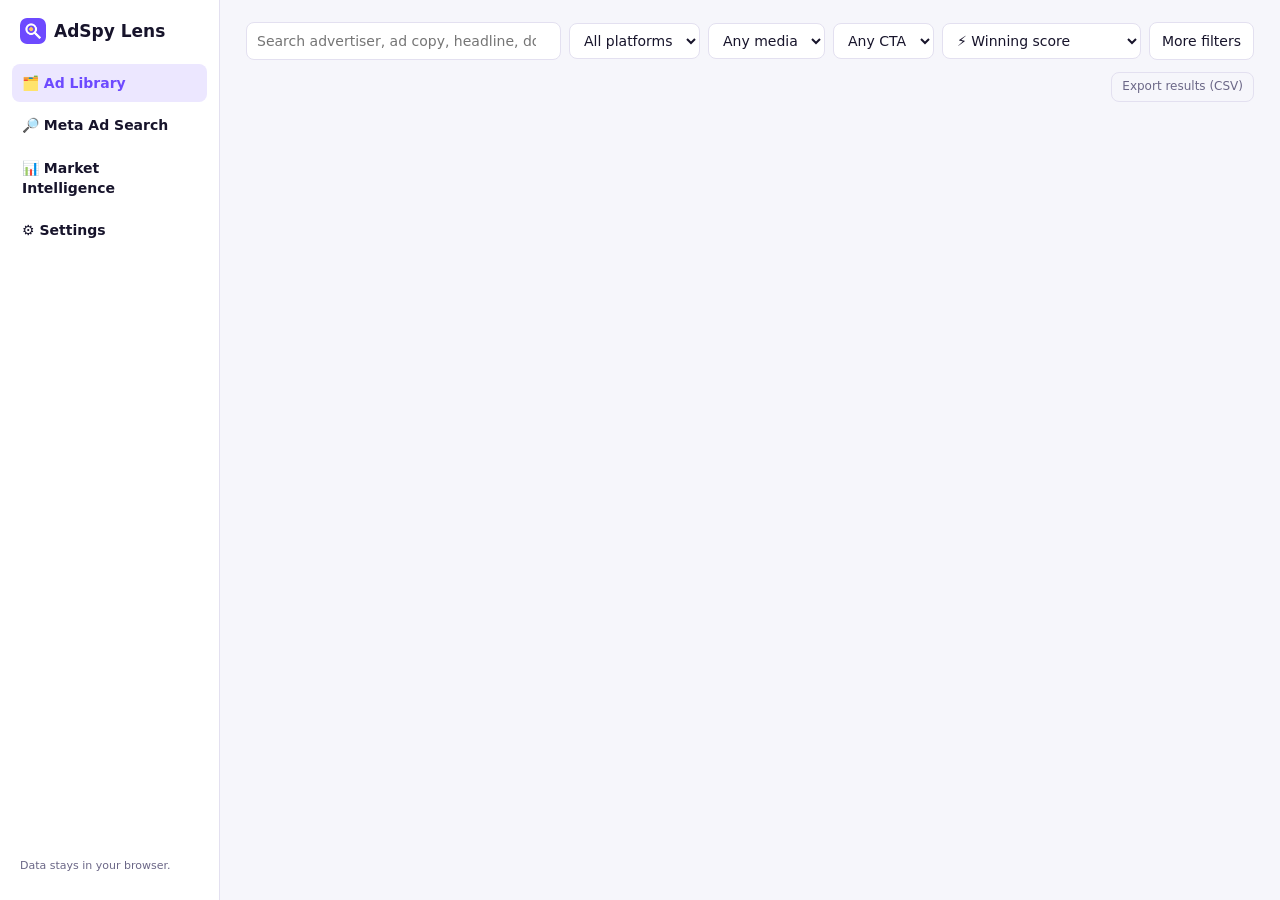
==== dashboard/dashboard.html @ c224272c "Replace repository contents with AdSpy Lens extension Removes the ScanCount pharmacy inventory app a" ====
<!doctype html>
<html lang="en">
<head>
  <meta charset="utf-8" />
  <meta name="viewport" content="width=device-width, initial-scale=1" />
  <title>AdSpy Lens</title>
  <link rel="icon" href="../icons/icon48.png" />
  <link rel="stylesheet" href="theme.css" />
  <link rel="stylesheet" href="dashboard.css" />
</head>
<body>
  <aside class="nav">
    <div class="brand"><img src="../icons/icon48.png" alt="" /> AdSpy Lens</div>
    <button data-view="library" class="active">🗂️ Ad Library <em id="nav-count"></em></button>
    <button data-view="search">🔎 Meta Ad Search</button>
    <button data-view="insights">📊 Market Intelligence</button>
    <button data-view="settings">⚙️ Settings</button>
    <div class="nav-foot">Data stays in your browser.</div>
  </aside>

  <main>
    <!-- ================= LIBRARY ================= -->
    <section id="view-library" class="view">
      <div id="welcome" class="welcome" hidden>
        <h2>Welcome to AdSpy Lens 👋</h2>
        <p>Browse Facebook, Instagram, YouTube, LinkedIn, Reddit, X or Google Search as usual — every ad you scroll past is saved here automatically with its copy, creative, CTA and landing page. On the <a href="https://www.facebook.com/ads/library/" target="_blank" rel="noopener">Meta Ad Library</a> you get "days running" badges and one-click saving.</p>
        <button class="ghost" id="welcome-close">Got it</button>
      </div>

      <div class="filters">
        <input id="f-q" type="search" placeholder="Search advertiser, ad copy, headline, domain, keyword…" />
        <select id="f-platform"><option value="">All platforms</option></select>
        <select id="f-media">
          <option value="">Any media</option>
          <option value="image">Image</option>
          <option value="video">Video</option>
          <option value="carousel">Carousel</option>
          <option value="text">Text only</option>
        </select>
        <select id="f-cta"><option value="">Any CTA</option></select>
        <select id="f-sort">
          <option value="score">⚡ Winning score</option>
          <option value="spend">Est. spend</option>
          <option value="engagement">Engagement / day</option>
          <option value="lastSeen">Recently seen</option>
          <option value="firstSeen">Newest found</option>
          <option value="oldest">Oldest found</option>
          <option value="seenCount">Most seen (frequency)</option>
          <option value="running">Longest running</option>
          <option value="advertiser">Advertiser A–Z</option>
        </select>
        <details class="more">
          <summary>More filters</summary>
          <div class="more-grid">
            <label>Seen from <input id="f-from" type="date" /></label>
            <label>to <input id="f-to" type="date" /></label>
            <label>Min. days running <input id="f-days" type="number" min="0" placeholder="0" /></label>
            <label>Min. times seen <input id="f-seen" type="number" min="0" placeholder="0" /></label>
            <label>Tag <input id="f-tag" type="text" placeholder="e.g. competitor" /></label>
            <label>Industry <select id="f-industry"><option value="">Any industry</option></select></label>
            <label>Min. winning score <input id="f-score" type="number" min="0" max="100" placeholder="0" /></label>
            <label class="check"><input id="f-fav" type="checkbox" /> Favorites only</label>
            <label class="check"><input id="f-active" type="checkbox" /> Active only (Ad Library)</label>
          </div>
        </details>
      </div>

      <div class="result-bar">
        <span id="result-count"></span>
        <span class="spacer"></span>
        <button class="ghost small" id="export-filtered">Export results (CSV)</button>
      </div>
      <div id="grid" class="grid"></div>
      <div class="load-more"><button class="ghost" id="more" hidden>Load more</button></div>
    </section>

    <!-- ================= META AD LIBRARY API ================= -->
    <section id="view-search" class="view" hidden>
      <h2>Search the Meta Ad Library</h2>
      <p class="sub">Searches Meta's official <a href="https://www.facebook.com/ads/library/api/" target="_blank" rel="noopener">Ad Library API</a> with your own access token (add it in Settings). Meta only returns commercial ads that were delivered in the EU/UK; political &amp; issue ads are returned for every country. For anything else, use the <a href="https://www.facebook.com/ads/library/" target="_blank" rel="noopener">Ad Library website</a> — AdSpy adds save buttons there.</p>
      <form id="api-form" class="filters">
        <input id="api-q" type="search" placeholder="Keyword or brand, e.g. &quot;protein powder&quot;" required />
        <input id="api-country" type="text" value="DE,FR,IT,ES,NL" title="Comma-separated ISO country codes" />
        <select id="api-status">
          <option value="ACTIVE">Active ads</option>
          <option value="ALL">All ads</option>
          <option value="INACTIVE">Inactive ads</option>
        </select>
        <select id="api-type">
          <option value="ALL">All ad types</option>
          <option value="POLITICAL_AND_ISSUE_ADS">Political &amp; issue</option>
        </select>
        <select id="api-platform">
          <option value="">Any placement</option>
          <option value="FACEBOOK">Facebook</option>
          <option value="INSTAGRAM">Instagram</option>
          <option value="MESSENGER">Messenger</option>
          <option value="AUDIENCE_NETWORK">Audience Network</option>
        </select>
        <button class="primary" type="submit">Search</button>
      </form>
      <div id="api-status-line" class="sub"></div>
      <div id="api-results" class="grid"></div>
      <div class="load-more"><button class="ghost" id="api-more" hidden>Load more</button></div>
    </section>

    <!-- ================= INSIGHTS ================= -->
    <section id="view-insights" class="view" hidden>
      <h2>Market intelligence</h2>
      <p class="sub">Scope the market by keyword, platform or industry, then see who dominates spend, which ads are winning, and which angles, offers, formats and hooks over-index in winners. Spend and cost figures are modelled ranges. Open any ad to see exactly how they were estimated.</p>
      <div id="market"></div>
    </section>

    <!-- ================= SETTINGS ================= -->
    <section id="view-settings" class="view" hidden>
      <h2>Settings</h2>
      <div class="panel">
        <h3>Capture</h3>
        <label class="row"><span>Capture ads automatically</span><span class="switch"><input type="checkbox" id="s-enabled" /><span></span></span></label>
        <label class="row"><span>Show “AdSpy ✓” badge on captured ads</span><span class="switch"><input type="checkbox" id="s-badges" /><span></span></span></label>
        <label class="row"><span>Store thumbnails locally (keeps previews after CDN links expire)</span><span class="switch"><input type="checkbox" id="s-thumbs" /><span></span></span></label>
        <div id="s-platforms"></div>
      </div>
      <div class="panel">
        <h3>Meta Ad Library API</h3>
        <p class="sub">Create a token in the <a href="https://developers.facebook.com/tools/explorer/" target="_blank" rel="noopener">Graph API Explorer</a> after confirming your identity at <a href="https://www.facebook.com/ID" target="_blank" rel="noopener">facebook.com/ID</a>. The token is stored only in this browser.</p>
        <label class="row"><span>Access token</span><input type="password" id="s-token" placeholder="EAAB…" /></label>
        <label class="row"><span>Graph API version</span><input type="text" id="s-version" /></label>
      </div>
      <div class="panel">
        <h3>Estimation model</h3>
        <p class="sub">Spend, CPM, CPA and revenue for competitor ads are modelled from public signals plus benchmarks. Set your market and, if you know your niche's real numbers, override the benchmarks to sharpen every estimate.</p>
        <label class="row"><span>Main market (ISO country, used for feed ads)</span><input type="text" id="s-country" maxlength="2" placeholder="US" /></label>
        <label class="row"><span>CPM override (USD per 1,000 impressions)</span><input type="number" id="s-cpm" min="0" step="0.1" placeholder="auto" /></label>
        <label class="row"><span>Conversion rate override (%)</span><input type="number" id="s-cvr" min="0" step="0.1" placeholder="auto" /></label>
        <label class="row"><span>Average order value override (USD)</span><input type="number" id="s-aov" min="0" step="1" placeholder="auto" /></label>
      </div>
      <div class="panel">
        <h3>Data</h3>
        <div class="actions">
          <button class="ghost" id="export-json">Export all (JSON)</button>
          <button class="ghost" id="export-csv">Export all (CSV)</button>
          <label class="ghost file">Import JSON<input type="file" id="import" accept="application/json" hidden /></label>
          <button class="danger" id="clear">Delete all data</button>
        </div>
        <p class="sub" id="data-status"></p>
      </div>
    </section>
  </main>

  <!-- ================= DETAIL DRAWER ================= -->
  <div id="drawer-backdrop" class="backdrop" hidden></div>
  <aside id="drawer" class="drawer" hidden aria-label="Ad details"></aside>

  <script type="module" src="dashboard.js"></script>
</body>
</html>
---- dashboard/theme.css ----
:root {
  --bg: #f6f6fb;
  --panel: #ffffff;
  --panel-2: #f0eef9;
  --border: #e3e0f0;
  --text: #17142b;
  --sub: #6b6787;
  --accent: #6d4aff;
  --accent-ink: #ffffff;
  --accent-soft: #ece7ff;
  --hot: #c2410c;
  --hot-soft: #ffedd5;
  --danger: #dc2626;
  --shadow: 0 1px 2px rgba(23, 20, 43, 0.06), 0 6px 20px rgba(23, 20, 43, 0.06);
  --radius: 12px;
  color-scheme: light;
}
@media (prefers-color-scheme: dark) {
  :root {
    --bg: #0e0d16;
    --panel: #17151f;
    --panel-2: #1f1c2b;
    --border: #2c2840;
    --text: #eceaf5;
    --sub: #9c97b5;
    --accent: #8b70ff;
    --accent-soft: #2a2350;
    --hot: #fb923c;
    --hot-soft: #3a2414;
    --danger: #f87171;
    --shadow: 0 1px 2px rgba(0, 0, 0, 0.4), 0 6px 20px rgba(0, 0, 0, 0.3);
    color-scheme: dark;
  }
}
* { box-sizing: border-box; }
[hidden] { display: none !important; }
body {
  margin: 0;
  background: var(--bg);
  color: var(--text);
  font: 14px/1.45 system-ui, -apple-system, 'Segoe UI', Roboto, sans-serif;
}
button, input, select, textarea { font: inherit; color: inherit; }
button { cursor: pointer; }
.primary { background: var(--accent); color: var(--accent-ink); border: 0; border-radius: 8px; padding: 8px 14px; font-weight: 600; }
.ghost { background: transparent; border: 1px solid var(--border); border-radius: 8px; padding: 8px 14px; }
.danger { background: transparent; color: var(--danger); border: 1px solid currentColor; border-radius: 8px; padding: 8px 14px; }
input[type="search"], input[type="text"], input[type="password"], input[type="number"], input[type="date"], select, textarea {
  background: var(--panel);
  border: 1px solid var(--border);
  border-radius: 8px;
  padding: 8px 10px;
  min-width: 0;
}
input:focus, select:focus, textarea:focus { outline: 2px solid var(--accent); outline-offset: -1px; }
.switch { position: relative; display: inline-block; width: 38px; height: 22px; flex: none; }
.switch input { opacity: 0; width: 0; height: 0; }
.switch span { position: absolute; inset: 0; border-radius: 999px; background: var(--border); transition: 0.15s; }
.switch span::before { content: ''; position: absolute; width: 16px; height: 16px; left: 3px; top: 3px; border-radius: 50%; background: #fff; transition: 0.15s; }
.switch input:checked + span { background: var(--accent); }
.switch input:checked + span::before { transform: translateX(16px); }
.switch.small { transform: scale(0.85); }
---- dashboard/dashboard.css ----
body { display: grid; grid-template-columns: 220px 1fr; min-height: 100vh; }
a { color: var(--accent); }
h2 { margin: 0 0 6px; font-size: 22px; }
h3 { margin: 0 0 10px; font-size: 13px; text-transform: uppercase; letter-spacing: 0.05em; color: var(--sub); }
.sub { color: var(--sub); font-size: 13px; max-width: 900px; }
.small { padding: 5px 10px !important; font-size: 12px; }

/* nav */
.nav { position: sticky; top: 0; height: 100vh; padding: 18px 12px; background: var(--panel); border-right: 1px solid var(--border); display: flex; flex-direction: column; gap: 4px; }
.nav .brand { display: flex; align-items: center; gap: 8px; font-weight: 800; font-size: 17px; padding: 0 8px 16px; }
.nav .brand img { width: 26px; height: 26px; border-radius: 7px; }
.nav button { text-align: left; background: none; border: 0; padding: 9px 10px; border-radius: 8px; font-weight: 600; display: flex; align-items: center; gap: 6px; }
.nav button:hover { background: var(--panel-2); }
.nav button.active { background: var(--accent-soft); color: var(--accent); }
.nav button em { margin-left: auto; font-style: normal; font-size: 11px; color: var(--sub); }
.nav-foot { margin-top: auto; font-size: 11px; color: var(--sub); padding: 8px; }

main { padding: 22px 26px 60px; min-width: 0; }
.view > h2 + .sub { margin-bottom: 16px; }

.welcome { background: var(--accent-soft); border-radius: var(--radius); padding: 16px 18px; margin-bottom: 16px; }
.welcome p { margin: 6px 0 10px; max-width: 820px; }

/* filters */
.filters { display: flex; flex-wrap: wrap; gap: 8px; align-items: center; margin-bottom: 12px; }
.filters input[type="search"] { flex: 1 1 280px; }
.more { position: relative; }
.more summary { list-style: none; cursor: pointer; border: 1px solid var(--border); border-radius: 8px; padding: 8px 12px; background: var(--panel); }
.more[open] summary { background: var(--accent-soft); }
.more-grid { position: absolute; right: 0; top: calc(100% + 6px); z-index: 20; background: var(--panel); border: 1px solid var(--border); border-radius: var(--radius); box-shadow: var(--shadow); padding: 14px; display: grid; grid-template-columns: 1fr 1fr; gap: 10px; width: 420px; }
.more-grid label { display: grid; gap: 4px; font-size: 12px; color: var(--sub); }
.more-grid label.check { display: flex; align-items: center; gap: 6px; color: var(--text); font-size: 13px; }

.result-bar { display: flex; align-items: center; gap: 8px; margin-bottom: 12px; color: var(--sub); font-size: 13px; }
.spacer { flex: 1; }

/* grid & cards */
.grid { display: grid; grid-template-columns: repeat(auto-fill, minmax(260px, 1fr)); gap: 14px; }
.card { background: var(--panel); border: 1px solid var(--border); border-radius: var(--radius); overflow: hidden; display: flex; flex-direction: column; box-shadow: var(--shadow); cursor: pointer; transition: transform 0.12s; }
.card:hover { transform: translateY(-2px); }
.thumb { position: relative; aspect-ratio: 1.25; background: var(--panel-2); display: grid; place-items: center; overflow: hidden; }
.thumb img { width: 100%; height: 100%; object-fit: cover; }
.thumb .ph { font-size: 13px; color: var(--sub); padding: 16px; text-align: center; display: -webkit-box; -webkit-line-clamp: 6; -webkit-box-orient: vertical; overflow: hidden; }
.chip { position: absolute; top: 8px; left: 8px; color: #fff; font-size: 11px; font-weight: 700; padding: 3px 8px; border-radius: 999px; }
.fmt { position: absolute; bottom: 8px; left: 8px; background: rgba(0,0,0,.65); color: #fff; font-size: 11px; padding: 2px 7px; border-radius: 6px; }
.star { position: absolute; top: 6px; right: 6px; border: 0; background: rgba(0,0,0,.45); color: #fff; width: 30px; height: 30px; border-radius: 50%; font-size: 15px; line-height: 1; }
.star.on { background: #f5b301; }
.card-body { padding: 10px 12px 12px; display: grid; gap: 4px; }
.adv { font-weight: 700; white-space: nowrap; overflow: hidden; text-overflow: ellipsis; }
.copy { font-size: 13px; color: var(--sub); display: -webkit-box; -webkit-line-clamp: 3; -webkit-box-orient: vertical; overflow: hidden; min-height: 1.45em; }
.meta { display: flex; flex-wrap: wrap; gap: 5px; margin-top: 4px; }
.pill { font-size: 11px; padding: 2px 7px; border-radius: 999px; background: var(--panel-2); color: var(--sub); white-space: nowrap; }
.pill.hot { background: var(--hot-soft); color: var(--hot); font-weight: 700; }
.pill.cta { background: var(--accent-soft); color: var(--accent); font-weight: 600; }
.load-more { text-align: center; margin-top: 18px; }
.empty-state { grid-column: 1 / -1; text-align: center; color: var(--sub); padding: 60px 20px; }

/* drawer */
.backdrop { position: fixed; inset: 0; background: rgba(10, 8, 25, 0.45); z-index: 40; }
.drawer { position: fixed; top: 0; right: 0; bottom: 0; width: min(560px, 100vw); background: var(--panel); z-index: 41; overflow-y: auto; padding: 20px 22px 40px; box-shadow: -10px 0 30px rgba(0,0,0,.2); }
.drawer header { display: flex; align-items: flex-start; gap: 10px; margin-bottom: 12px; }
.drawer header h2 { font-size: 19px; flex: 1; word-break: break-word; }
.drawer .close { border: 0; background: var(--panel-2); width: 32px; height: 32px; border-radius: 50%; font-size: 16px; }
.gallery { display: grid; grid-template-columns: repeat(auto-fill, minmax(150px, 1fr)); gap: 8px; margin: 10px 0; }
.gallery img { width: 100%; border-radius: 8px; background: var(--panel-2); min-height: 80px; object-fit: cover; }
.adtext { white-space: pre-wrap; background: var(--panel-2); padding: 12px; border-radius: 10px; font-size: 13px; }
.facts { display: grid; grid-template-columns: 140px 1fr; gap: 6px 12px; font-size: 13px; margin: 14px 0; }
.facts dt { color: var(--sub); }
.facts dd { margin: 0; word-break: break-word; }
.drawer .actions, .panel .actions { display: flex; flex-wrap: wrap; gap: 8px; margin: 12px 0; }
.drawer label.field { display: grid; gap: 4px; font-size: 12px; color: var(--sub); margin-top: 10px; }
.drawer textarea { min-height: 80px; resize: vertical; }
.analysis { margin-top: 12px; padding: 12px; border: 1px dashed var(--border); border-radius: 10px; font-size: 13px; }
.analysis .tags { display: flex; flex-wrap: wrap; gap: 5px; margin-top: 6px; }

/* insights */
.kpis { display: grid; grid-template-columns: repeat(auto-fit, minmax(150px, 1fr)); gap: 12px; margin: 14px 0; }
.kpi { background: var(--panel); border: 1px solid var(--border); border-radius: var(--radius); padding: 14px; }
.kpi b { display: block; font-size: 24px; }
.kpi span { color: var(--sub); font-size: 12px; }
.panels { display: grid; grid-template-columns: repeat(auto-fit, minmax(340px, 1fr)); gap: 14px; }
.panel { background: var(--panel); border: 1px solid var(--border); border-radius: var(--radius); padding: 16px; margin-bottom: 14px; }
.bars { display: grid; gap: 6px; }
.bar { display: grid; grid-template-columns: minmax(0, 1fr) 46px; gap: 8px; align-items: center; font-size: 13px; }
.bar .label { position: relative; padding: 4px 8px; border-radius: 6px; overflow: hidden; white-space: nowrap; text-overflow: ellipsis; }
.bar .label i { position: absolute; inset: 0 auto 0 0; background: var(--accent-soft); z-index: 0; border-radius: 6px; }
.bar .label span { position: relative; z-index: 1; }
.bar b { text-align: right; font-variant-numeric: tabular-nums; }
.bar.link { cursor: pointer; }
.bar.link:hover .label span { text-decoration: underline; }
.daily { display: flex; align-items: flex-end; gap: 3px; height: 140px; padding-top: 10px; }
.daily div { flex: 1; background: var(--accent); border-radius: 3px 3px 0 0; min-height: 2px; opacity: .85; }
.daily div:hover { opacity: 1; }

/* settings */
.row { display: flex; align-items: center; justify-content: space-between; gap: 16px; padding: 8px 0; border-bottom: 1px solid var(--border); }
.row:last-child { border-bottom: 0; }
.row input[type="password"], .row input[type="text"], .row input[type="number"] { width: 320px; max-width: 60%; }
label.file { cursor: pointer; display: inline-block; }

@media (max-width: 760px) {
  body { grid-template-columns: 1fr; }
  .nav { position: static; height: auto; flex-direction: row; flex-wrap: wrap; border-right: 0; border-bottom: 1px solid var(--border); }
  .nav .brand, .nav-foot { display: none; }
  main { padding: 16px; }
  .more-grid { width: min(420px, calc(100vw - 32px)); }
}

/* ---------- scores, estimates, market intelligence ---------- */
.score { font-size: 11px; font-weight: 800; padding: 2px 7px; border-radius: 999px; white-space: nowrap; }
.score.shi { background: #dcfce7; color: #166534; }
.score.smid { background: #fef3c7; color: #92400e; }
.score.slo { background: var(--panel-2); color: var(--sub); }
@media (prefers-color-scheme: dark) {
  .score.shi { background: #14532d; color: #bbf7d0; }
  .score.smid { background: #451a03; color: #fde68a; }
}
h3.sec { margin: 22px 0 10px; padding-top: 14px; border-top: 1px solid var(--border); }
.perf-head { display: flex; gap: 16px; align-items: center; }
.ring { --c: var(--sub); flex: none; width: 76px; height: 76px; border-radius: 50%; display: grid; place-items: center;
  background: conic-gradient(var(--c) calc(var(--p) * 1%), var(--panel-2) 0); }
.ring b { display: grid; place-items: center; width: 60px; height: 60px; border-radius: 50%; background: var(--panel); font-size: 22px; }
.ring.shi { --c: #16a34a; } .ring.smid { --c: #d97706; } .ring.slo { --c: #94a3b8; }
.factors { flex: 1; display: grid; gap: 4px; min-width: 0; }
.factor { display: grid; grid-template-columns: 130px 1fr 140px; gap: 8px; align-items: center; font-size: 12px; }
.factor i { height: 6px; background: var(--panel-2); border-radius: 3px; overflow: hidden; }
.factor u { display: block; height: 100%; background: var(--accent); }
.factor em { font-style: normal; color: var(--sub); white-space: nowrap; overflow: hidden; text-overflow: ellipsis; }
.perf-meta { display: flex; flex-wrap: wrap; gap: 6px; margin: 12px 0 8px; align-items: center; }
.perf-meta .ind select { border: 0; background: transparent; padding: 0 2px; font-size: 11px; }
.conf { font-size: 11px; font-weight: 700; padding: 3px 8px; border-radius: 999px; }
.c-high { background: #dcfce7; color: #166534; } .c-medium { background: #fef3c7; color: #92400e; }
.c-low { background: #ffedd5; color: #9a3412; } .c-very-low { background: #fee2e2; color: #991b1b; }
table.est { width: 100%; border-collapse: collapse; font-size: 13px; }
table.est th, table.est td { padding: 5px 8px; border-bottom: 1px solid var(--border); text-align: left; }
table.est thead th { color: var(--sub); font-size: 11px; text-transform: uppercase; letter-spacing: .04em; }
table.est .num, table.data .num { text-align: right; font-variant-numeric: tabular-nums; }
table.est .likely { font-weight: 700; }
.basis { margin-top: 10px; font-size: 13px; }
.basis summary { cursor: pointer; color: var(--accent); font-weight: 600; }
.basis li { margin: 4px 0; color: var(--sub); }
.kpis.mini { grid-template-columns: repeat(auto-fill, minmax(110px, 1fr)); gap: 8px; margin: 8px 0; }
.kpis.mini .kpi { padding: 10px; }
.kpis.mini .kpi b { font-size: 18px; }
.spark-wrap { display: flex; align-items: center; gap: 10px; }
.spark { width: 220px; height: 44px; }
.spark polyline { fill: none; stroke: var(--accent); stroke-width: 2; }
.tags { display: flex; flex-wrap: wrap; gap: 5px; }
.scope { position: sticky; top: 0; z-index: 5; background: var(--bg); padding: 8px 0; }
.hint { margin: -4px 0 10px; }
.table-wrap { overflow-x: auto; }
table.data { width: 100%; border-collapse: collapse; font-size: 13px; }
table.data th { text-align: left; font-size: 11px; text-transform: uppercase; letter-spacing: .04em; color: var(--sub); padding: 6px 8px; border-bottom: 1px solid var(--border); cursor: pointer; white-space: nowrap; user-select: none; }
table.data th:hover { color: var(--accent); }
table.data td { padding: 6px 8px; border-bottom: 1px solid var(--border); vertical-align: middle; }
table.data tr.link { cursor: pointer; }
table.data tr.link:hover td { background: var(--panel-2); }
.clip { display: inline-block; max-width: 340px; white-space: nowrap; overflow: hidden; text-overflow: ellipsis; vertical-align: bottom; }
.sov { position: relative; display: inline-block; min-width: 70px; padding: 1px 6px; border-radius: 4px; overflow: hidden; }
.sov i { position: absolute; inset: 0 auto 0 0; background: var(--accent-soft); z-index: 0; }
.sov { isolation: isolate; } .sov i { z-index: -1; }
.lift { font-weight: 700; font-variant-numeric: tabular-nums; }
.lift.up { color: #16a34a; } .lift.down { color: var(--danger); } .lift.weak { color: var(--sub); font-weight: 400; }
.cols { display: flex; align-items: flex-end; gap: 4px; padding-bottom: 18px; }
.col { flex: 1; height: 100%; display: flex; flex-direction: column; justify-content: flex-end; align-items: center; position: relative; min-width: 0; }
.col-bar { width: 100%; background: var(--accent); border-radius: 3px 3px 0 0; min-height: 2px; opacity: .85; }
.col:hover .col-bar { opacity: 1; }
.col span { position: absolute; bottom: -17px; font-size: 10px; color: var(--sub); white-space: nowrap; }
.aud { display: grid; grid-template-columns: repeat(auto-fit, minmax(220px, 1fr)); gap: 16px; }
.pill.weak { background: transparent; border: 1px dashed var(--border); }
.drawer > h3 { margin: 18px 0 8px; }
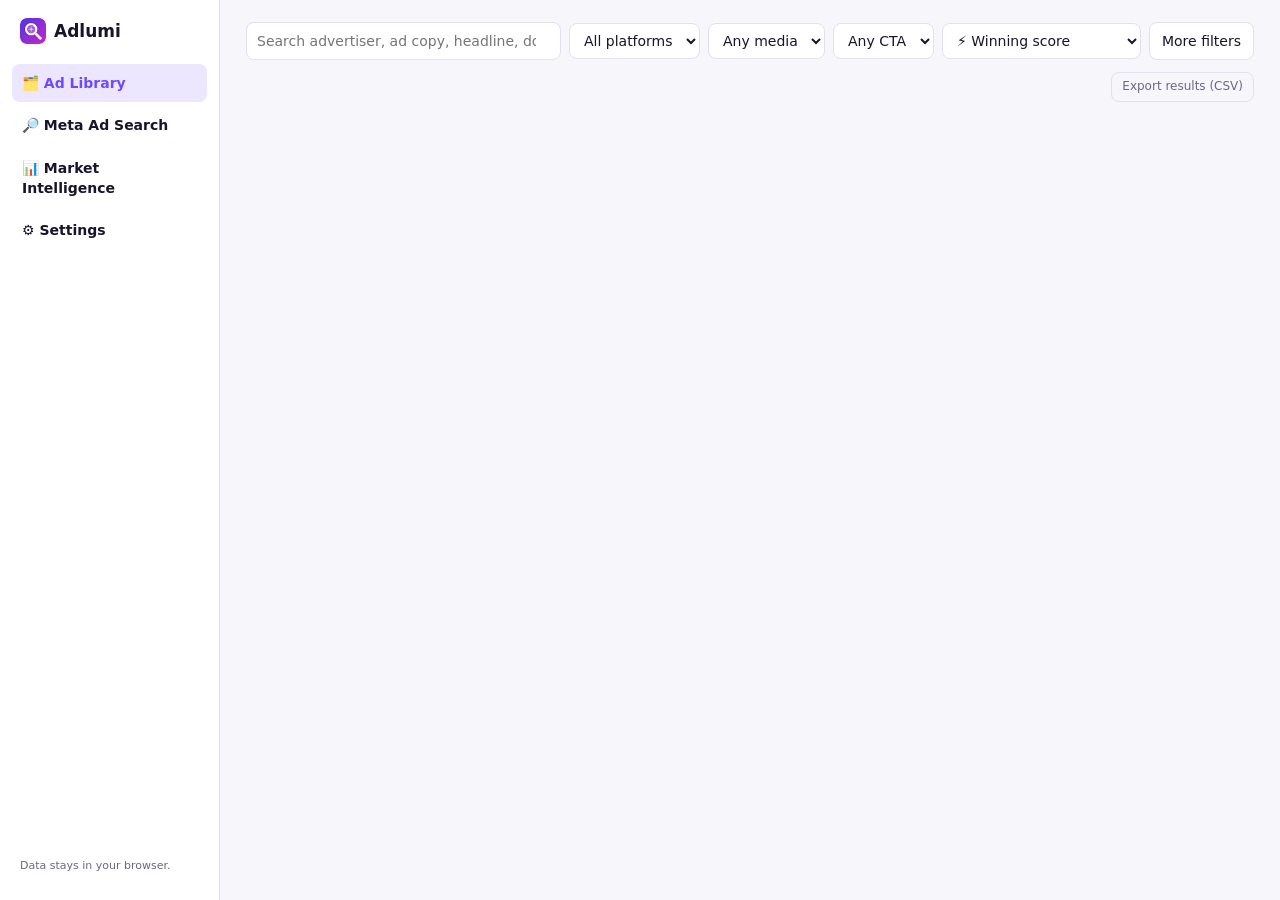
==== commit 2457024c: "Rebrand to Adlumi and prepare Chrome Web Store submission - Rename user-visible strings to Adlumi (i" ====
--- a/dashboard/dashboard.html
+++ b/dashboard/dashboard.html
@@ -3,14 +3,14 @@
 <head>
   <meta charset="utf-8" />
   <meta name="viewport" content="width=device-width, initial-scale=1" />
-  <title>AdSpy Lens</title>
+  <title>Adlumi</title>
   <link rel="icon" href="../icons/icon48.png" />
   <link rel="stylesheet" href="theme.css" />
   <link rel="stylesheet" href="dashboard.css" />
 </head>
 <body>
   <aside class="nav">
-    <div class="brand"><img src="../icons/icon48.png" alt="" /> AdSpy Lens</div>
+    <div class="brand"><img src="../icons/icon48.png" alt="" /> Adlumi</div>
     <button data-view="library" class="active">🗂️ Ad Library <em id="nav-count"></em></button>
     <button data-view="search">🔎 Meta Ad Search</button>
     <button data-view="insights">📊 Market Intelligence</button>
@@ -22,7 +22,7 @@
     <!-- ================= LIBRARY ================= -->
     <section id="view-library" class="view">
       <div id="welcome" class="welcome" hidden>
-        <h2>Welcome to AdSpy Lens 👋</h2>
+        <h2>Welcome to Adlumi 👋</h2>
         <p>Browse Facebook, Instagram, YouTube, LinkedIn, Reddit, X or Google Search as usual — every ad you scroll past is saved here automatically with its copy, creative, CTA and landing page. On the <a href="https://www.facebook.com/ads/library/" target="_blank" rel="noopener">Meta Ad Library</a> you get "days running" badges and one-click saving.</p>
         <button class="ghost" id="welcome-close">Got it</button>
       </div>
@@ -77,7 +77,7 @@
     <!-- ================= META AD LIBRARY API ================= -->
     <section id="view-search" class="view" hidden>
       <h2>Search the Meta Ad Library</h2>
-      <p class="sub">Searches Meta's official <a href="https://www.facebook.com/ads/library/api/" target="_blank" rel="noopener">Ad Library API</a> with your own access token (add it in Settings). Meta only returns commercial ads that were delivered in the EU/UK; political &amp; issue ads are returned for every country. For anything else, use the <a href="https://www.facebook.com/ads/library/" target="_blank" rel="noopener">Ad Library website</a> — AdSpy adds save buttons there.</p>
+      <p class="sub">Searches Meta's official <a href="https://www.facebook.com/ads/library/api/" target="_blank" rel="noopener">Ad Library API</a> with your own access token (add it in Settings). Meta only returns commercial ads that were delivered in the EU/UK; political &amp; issue ads are returned for every country. For anything else, use the <a href="https://www.facebook.com/ads/library/" target="_blank" rel="noopener">Ad Library website</a> — Adlumi adds save buttons there.</p>
       <form id="api-form" class="filters">
         <input id="api-q" type="search" placeholder="Keyword or brand, e.g. &quot;protein powder&quot;" required />
         <input id="api-country" type="text" value="DE,FR,IT,ES,NL" title="Comma-separated ISO country codes" />
@@ -117,7 +117,7 @@
       <div class="panel">
         <h3>Capture</h3>
         <label class="row"><span>Capture ads automatically</span><span class="switch"><input type="checkbox" id="s-enabled" /><span></span></span></label>
-        <label class="row"><span>Show “AdSpy ✓” badge on captured ads</span><span class="switch"><input type="checkbox" id="s-badges" /><span></span></span></label>
+        <label class="row"><span>Show “Adlumi ✓” badge on captured ads</span><span class="switch"><input type="checkbox" id="s-badges" /><span></span></span></label>
         <label class="row"><span>Store thumbnails locally (keeps previews after CDN links expire)</span><span class="switch"><input type="checkbox" id="s-thumbs" /><span></span></span></label>
         <div id="s-platforms"></div>
       </div>
